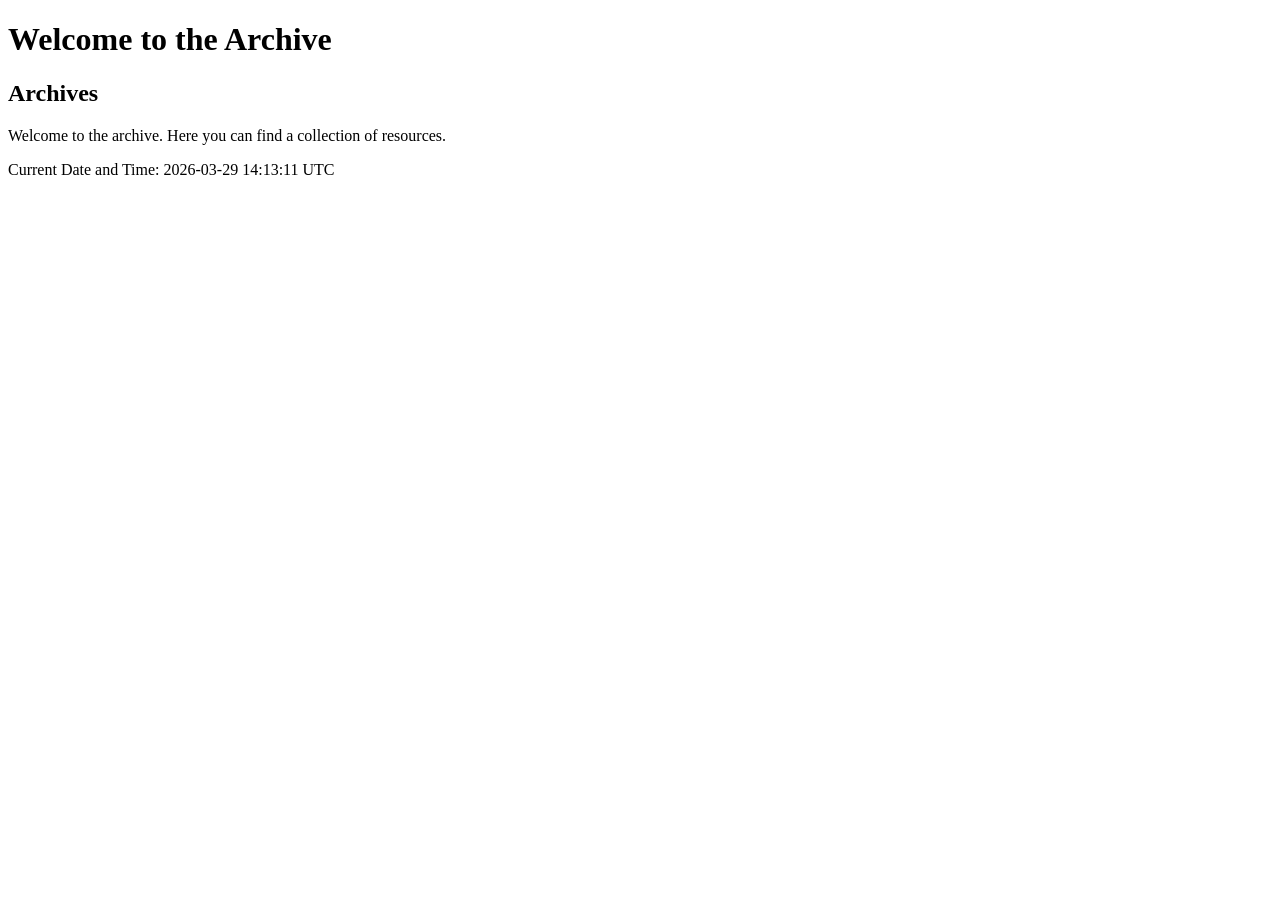
==== index.html @ a7b09ed4 "Create index.html for simple archive website" ====
<!DOCTYPE html>
<html lang="en">
<head>
    <meta charset="UTF-8">
    <meta name="viewport" content="width=device-width, initial-scale=1.0">
    <title>Archive Website</title>
</head>
<body>
    <header>
        <h1>Welcome to the Archive</h1>
    </header>
    <main>
        <section>
            <h2>Archives</h2>
            <p>Welcome to the archive. Here you can find a collection of resources.</p>
        </section>
    </main>
    <footer>
        <p>Current Date and Time: 2026-03-29 14:13:11 UTC</p>
    </footer>
</body>
</html>
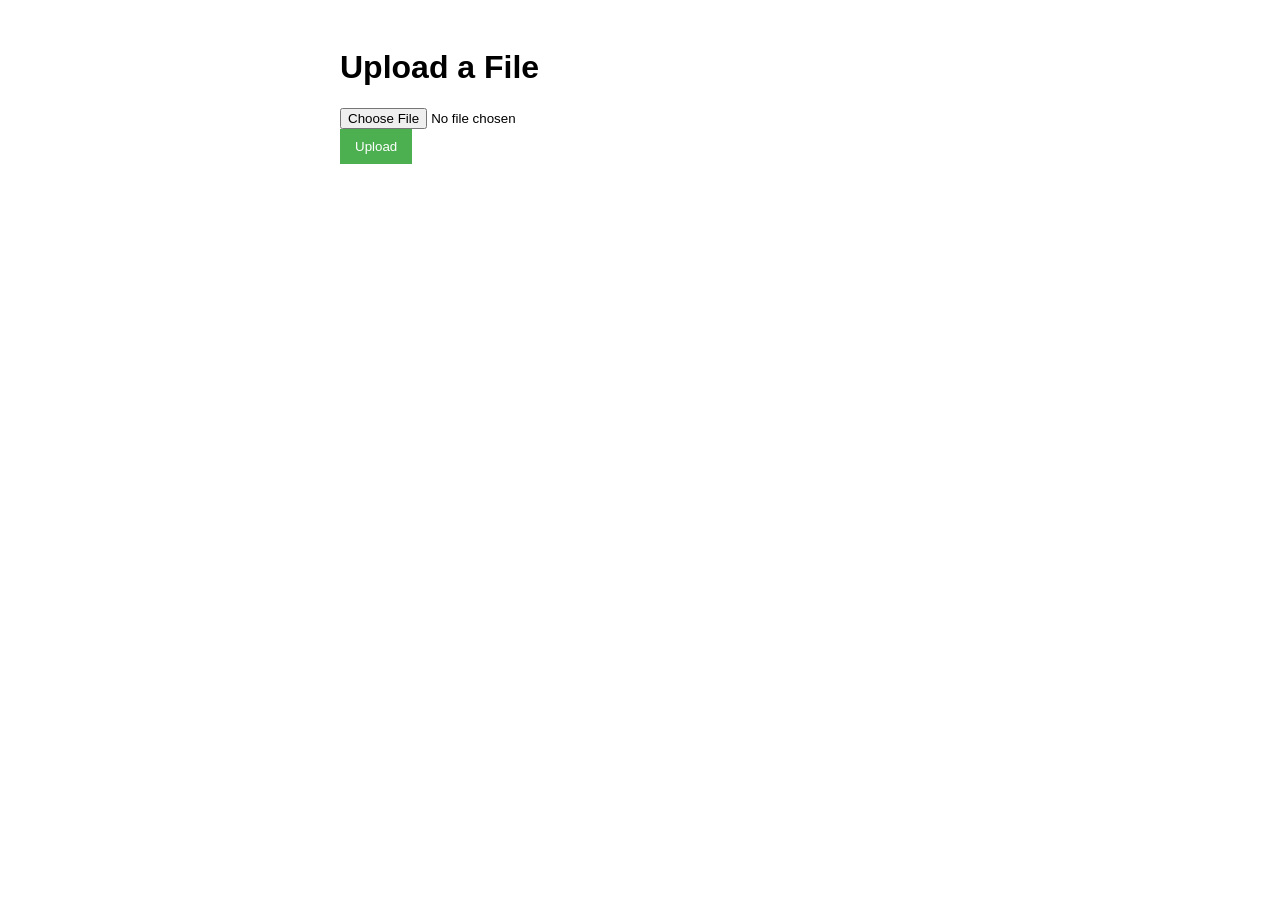
==== commit cbc53ffc: "Update index.html to add file upload functionality with local storage and styling" ====
--- a/index.html
+++ b/index.html
@@ -3,20 +3,35 @@
 <head>
     <meta charset="UTF-8">
     <meta name="viewport" content="width=device-width, initial-scale=1.0">
-    <title>Archive Website</title>
+    <title>File Upload</title>
+    <style>
+        body { font-family: Arial, sans-serif; }
+        .container { max-width: 600px; margin: auto; padding: 20px; }
+        input[type='file'] { width: 100%; }
+        .upload-btn { padding: 10px 15px; background-color: #4CAF50; color: white; border: none; }
+        .upload-btn:hover { background-color: #45a049; }
+    </style>
 </head>
 <body>
-    <header>
-        <h1>Welcome to the Archive</h1>
-    </header>
-    <main>
-        <section>
-            <h2>Archives</h2>
-            <p>Welcome to the archive. Here you can find a collection of resources.</p>
-        </section>
-    </main>
-    <footer>
-        <p>Current Date and Time: 2026-03-29 14:13:11 UTC</p>
-    </footer>
+    <div class="container">
+        <h1>Upload a File</h1>
+        <input type="file" id="fileInput" />
+        <button class="upload-btn" onclick="uploadFile()">Upload</button>
+        <div id="message"></div>
+    </div>
+
+    <script>
+        function uploadFile() {
+            const fileInput = document.getElementById('fileInput');
+            const messageDiv = document.getElementById('message');
+            if (fileInput.files.length === 0) {
+                messageDiv.textContent = 'Please select a file to upload.';
+                return;
+            }
+            const file = fileInput.files[0];
+            localStorage.setItem('uploadedFileName', file.name);
+            messageDiv.textContent = 'File uploaded: ' + file.name;
+        }
+    </script>
 </body>
-</html>+</html>
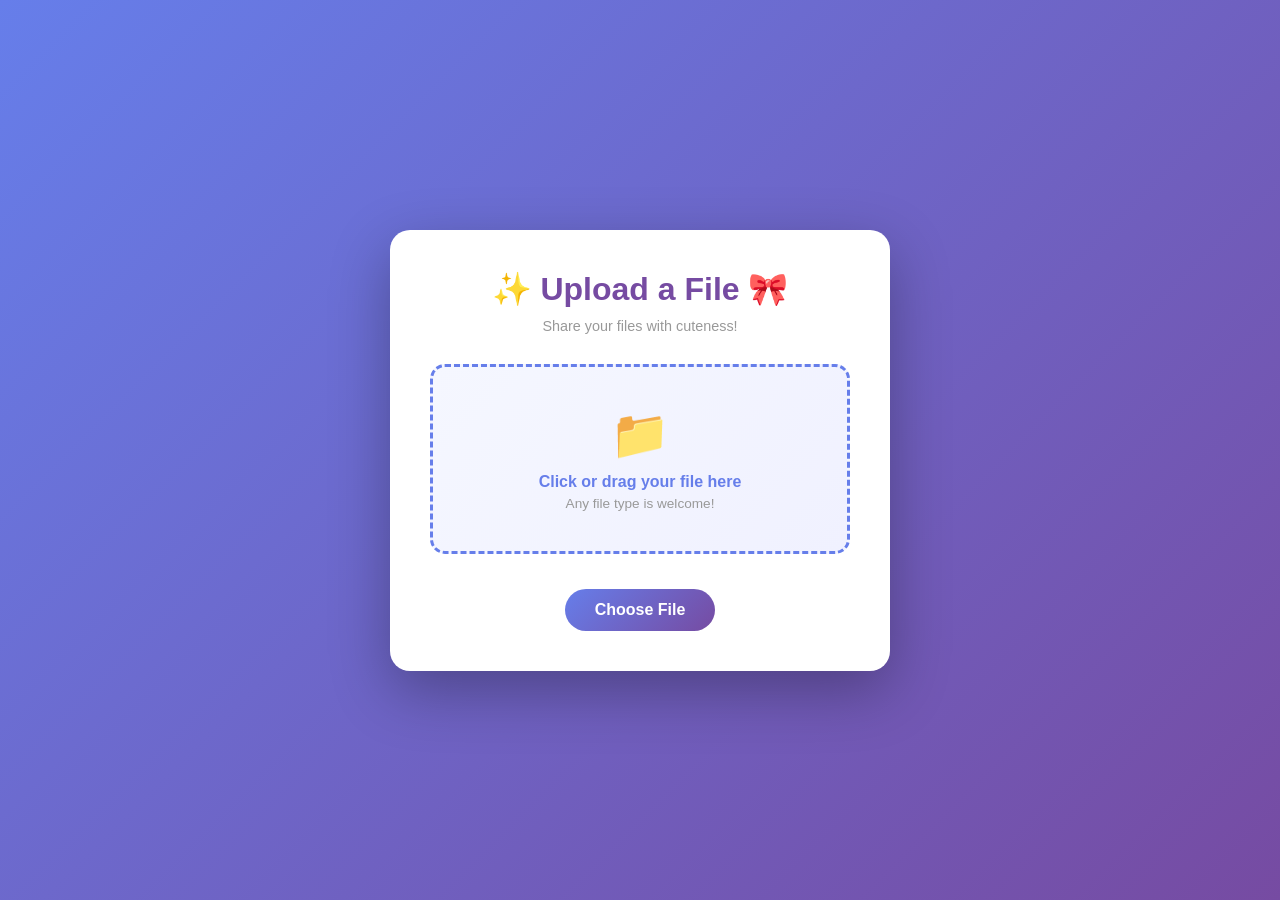
==== commit 5f9baea7: "Update index.html with new content" ====
--- a/index.html
+++ b/index.html
@@ -3,34 +3,202 @@
 <head>
     <meta charset="UTF-8">
     <meta name="viewport" content="width=device-width, initial-scale=1.0">
-    <title>File Upload</title>
+    <title>File Upload 🎀</title>
     <style>
-        body { font-family: Arial, sans-serif; }
-        .container { max-width: 600px; margin: auto; padding: 20px; }
-        input[type='file'] { width: 100%; }
-        .upload-btn { padding: 10px 15px; background-color: #4CAF50; color: white; border: none; }
-        .upload-btn:hover { background-color: #45a049; }
+        * {
+            margin: 0;
+            padding: 0;
+            box-sizing: border-box;
+        }
+        
+        body {
+            font-family: 'Segoe UI', Tahoma, Geneva, Verdana, sans-serif;
+            background: linear-gradient(135deg, #667eea 0%, #764ba2 100%);
+            min-height: 100vh;
+            display: flex;
+            justify-content: center;
+            align-items: center;
+            padding: 20px;
+        }
+        
+        .container {
+            background: white;
+            border-radius: 20px;
+            padding: 40px;
+            max-width: 500px;
+            width: 100%;
+            box-shadow: 0 20px 60px rgba(0, 0, 0, 0.3);
+            text-align: center;
+        }
+        
+        h1 {
+            color: #764ba2;
+            margin-bottom: 10px;
+            font-size: 2em;
+        }
+        
+        .subtitle {
+            color: #999;
+            font-size: 0.9em;
+            margin-bottom: 30px;
+        }
+        
+        .upload-area {
+            border: 3px dashed #667eea;
+            border-radius: 15px;
+            padding: 40px;
+            margin: 20px 0;
+            background: linear-gradient(135deg, #f5f7ff 0%, #f0f1ff 100%);
+            cursor: pointer;
+            transition: all 0.3s ease;
+            position: relative;
+        }
+        
+        .upload-area:hover {
+            border-color: #764ba2;
+            background: linear-gradient(135deg, #ede9ff 0%, #e8e4ff 100%);
+        }
+        
+        .upload-area.dragover {
+            border-color: #764ba2;
+            background: linear-gradient(135deg, #ddd0ff 0%, #d5c5ff 100%);
+        }
+        
+        .upload-icon {
+            font-size: 3em;
+            margin-bottom: 10px;
+        }
+        
+        .upload-text {
+            color: #667eea;
+            font-weight: 600;
+            margin-bottom: 5px;
+        }
+        
+        .upload-subtext {
+            color: #999;
+            font-size: 0.85em;
+        }
+        
+        input[type='file'] {
+            display: none;
+        }
+        
+        .upload-btn {
+            padding: 12px 30px;
+            background: linear-gradient(135deg, #667eea 0%, #764ba2 100%);
+            color: white;
+            border: none;
+            border-radius: 25px;
+            font-size: 1em;
+            font-weight: 600;
+            cursor: pointer;
+            transition: all 0.3s ease;
+            margin-top: 15px;
+        }
+        
+        .upload-btn:hover {
+            transform: translateY(-2px);
+            box-shadow: 0 10px 25px rgba(102, 126, 234, 0.4);
+        }
+        
+        .upload-btn:active {
+            transform: translateY(0);
+        }
+        
+        #message {
+            margin-top: 20px;
+            padding: 15px;
+            border-radius: 10px;
+            font-weight: 600;
+            min-height: 20px;
+            display: none;
+        }
+        
+        .message-success {
+            background: linear-gradient(135deg, #d4edda 0%, #c3e6cb 100%);
+            color: #155724;
+            border: 2px solid #28a745;
+            display: block !important;
+        }
+        
+        .message-error {
+            background: linear-gradient(135deg, #f8d7da 0%, #f5c6cb 100%);
+            color: #721c24;
+            border: 2px solid #f5c6cb;
+            display: block !important;
+        }
+        
+        .file-name {
+            color: #667eea;
+            font-weight: 700;
+        }
     </style>
 </head>
 <body>
     <div class="container">
-        <h1>Upload a File</h1>
+        <h1>✨ Upload a File 🎀</h1>
+        <p class="subtitle">Share your files with cuteness!</p>
+        
+        <div class="upload-area" id="uploadArea">
+            <div class="upload-icon">📁</div>
+            <div class="upload-text">Click or drag your file here</div>
+            <div class="upload-subtext">Any file type is welcome!</div>
+        </div>
+        
         <input type="file" id="fileInput" />
-        <button class="upload-btn" onclick="uploadFile()">Upload</button>
+        <button class="upload-btn" onclick="triggerFileInput()">Choose File</button>
         <div id="message"></div>
     </div>
 
     <script>
-        function uploadFile() {
-            const fileInput = document.getElementById('fileInput');
-            const messageDiv = document.getElementById('message');
+        const uploadArea = document.getElementById('uploadArea');
+        const fileInput = document.getElementById('fileInput');
+        const messageDiv = document.getElementById('message');
+        
+        // Trigger file input when clicking upload area
+        uploadArea.addEventListener('click', triggerFileInput);
+        
+        function triggerFileInput() {
+            fileInput.click();
+        }
+        
+        // Handle file selection
+        fileInput.addEventListener('change', handleFileSelect);
+        
+        // Drag and drop functionality
+        uploadArea.addEventListener('dragover', (e) => {
+            e.preventDefault();
+            uploadArea.classList.add('dragover');
+        });
+        
+        uploadArea.addEventListener('dragleave', () => {
+            uploadArea.classList.remove('dragover');
+        });
+        
+        uploadArea.addEventListener('drop', (e) => {
+            e.preventDefault();
+            uploadArea.classList.remove('dragover');
+            const files = e.dataTransfer.files;
+            if (files.length > 0) {
+                fileInput.files = files;
+                handleFileSelect();
+            }
+        });
+        
+        function handleFileSelect() {
             if (fileInput.files.length === 0) {
-                messageDiv.textContent = 'Please select a file to upload.';
+                showMessage('Please select a file to upload.', 'error');
                 return;
             }
             const file = fileInput.files[0];
             localStorage.setItem('uploadedFileName', file.name);
-            messageDiv.textContent = 'File uploaded: ' + file.name;
+            showMessage('✨ File uploaded: <span class="file-name">' + file.name + '</span> 🎉', 'success');
+        }
+        
+        function showMessage(text, type) {
+            messageDiv.innerHTML = text;
+            messageDiv.className = 'message-' + type;
         }
     </script>
 </body>
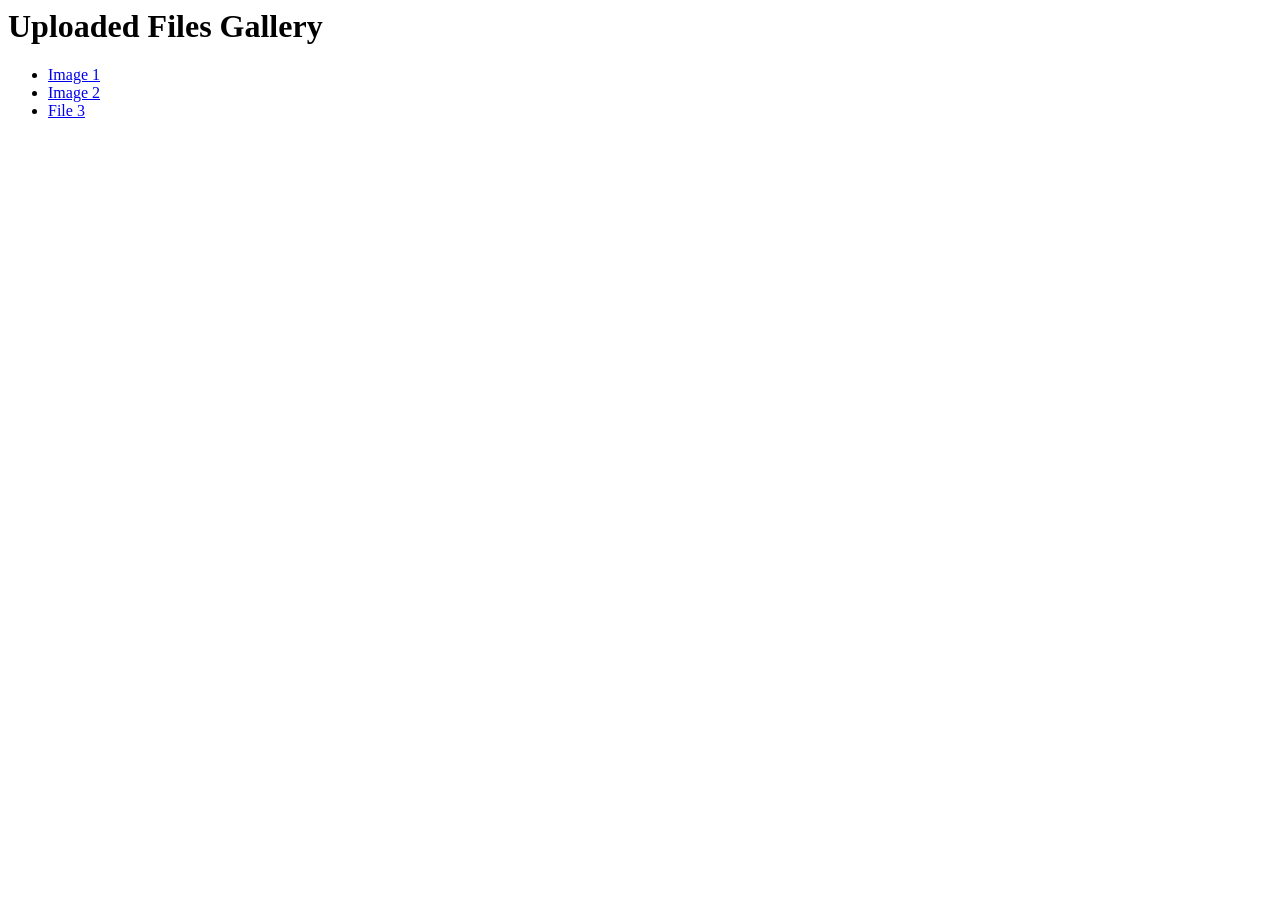
==== commit 0855c6ca: "Updated index.html to display uploaded files in a gallery" ====
--- a/index.html
+++ b/index.html
@@ -1,205 +1,16 @@
-<!DOCTYPE html>
-<html lang="en">
+<html>
 <head>
-    <meta charset="UTF-8">
-    <meta name="viewport" content="width=device-width, initial-scale=1.0">
-    <title>File Upload 🎀</title>
-    <style>
-        * {
-            margin: 0;
-            padding: 0;
-            box-sizing: border-box;
-        }
-        
-        body {
-            font-family: 'Segoe UI', Tahoma, Geneva, Verdana, sans-serif;
-            background: linear-gradient(135deg, #667eea 0%, #764ba2 100%);
-            min-height: 100vh;
-            display: flex;
-            justify-content: center;
-            align-items: center;
-            padding: 20px;
-        }
-        
-        .container {
-            background: white;
-            border-radius: 20px;
-            padding: 40px;
-            max-width: 500px;
-            width: 100%;
-            box-shadow: 0 20px 60px rgba(0, 0, 0, 0.3);
-            text-align: center;
-        }
-        
-        h1 {
-            color: #764ba2;
-            margin-bottom: 10px;
-            font-size: 2em;
-        }
-        
-        .subtitle {
-            color: #999;
-            font-size: 0.9em;
-            margin-bottom: 30px;
-        }
-        
-        .upload-area {
-            border: 3px dashed #667eea;
-            border-radius: 15px;
-            padding: 40px;
-            margin: 20px 0;
-            background: linear-gradient(135deg, #f5f7ff 0%, #f0f1ff 100%);
-            cursor: pointer;
-            transition: all 0.3s ease;
-            position: relative;
-        }
-        
-        .upload-area:hover {
-            border-color: #764ba2;
-            background: linear-gradient(135deg, #ede9ff 0%, #e8e4ff 100%);
-        }
-        
-        .upload-area.dragover {
-            border-color: #764ba2;
-            background: linear-gradient(135deg, #ddd0ff 0%, #d5c5ff 100%);
-        }
-        
-        .upload-icon {
-            font-size: 3em;
-            margin-bottom: 10px;
-        }
-        
-        .upload-text {
-            color: #667eea;
-            font-weight: 600;
-            margin-bottom: 5px;
-        }
-        
-        .upload-subtext {
-            color: #999;
-            font-size: 0.85em;
-        }
-        
-        input[type='file'] {
-            display: none;
-        }
-        
-        .upload-btn {
-            padding: 12px 30px;
-            background: linear-gradient(135deg, #667eea 0%, #764ba2 100%);
-            color: white;
-            border: none;
-            border-radius: 25px;
-            font-size: 1em;
-            font-weight: 600;
-            cursor: pointer;
-            transition: all 0.3s ease;
-            margin-top: 15px;
-        }
-        
-        .upload-btn:hover {
-            transform: translateY(-2px);
-            box-shadow: 0 10px 25px rgba(102, 126, 234, 0.4);
-        }
-        
-        .upload-btn:active {
-            transform: translateY(0);
-        }
-        
-        #message {
-            margin-top: 20px;
-            padding: 15px;
-            border-radius: 10px;
-            font-weight: 600;
-            min-height: 20px;
-            display: none;
-        }
-        
-        .message-success {
-            background: linear-gradient(135deg, #d4edda 0%, #c3e6cb 100%);
-            color: #155724;
-            border: 2px solid #28a745;
-            display: block !important;
-        }
-        
-        .message-error {
-            background: linear-gradient(135deg, #f8d7da 0%, #f5c6cb 100%);
-            color: #721c24;
-            border: 2px solid #f5c6cb;
-            display: block !important;
-        }
-        
-        .file-name {
-            color: #667eea;
-            font-weight: 700;
-        }
-    </style>
+    <title>File Gallery</title>
 </head>
 <body>
-    <div class="container">
-        <h1>✨ Upload a File 🎀</h1>
-        <p class="subtitle">Share your files with cuteness!</p>
-        
-        <div class="upload-area" id="uploadArea">
-            <div class="upload-icon">📁</div>
-            <div class="upload-text">Click or drag your file here</div>
-            <div class="upload-subtext">Any file type is welcome!</div>
-        </div>
-        
-        <input type="file" id="fileInput" />
-        <button class="upload-btn" onclick="triggerFileInput()">Choose File</button>
-        <div id="message"></div>
+    <h1>Uploaded Files Gallery</h1>
+    <div class="gallery">
+        <ul>
+            <li><a href="path/to/image1.jpg">Image 1</a></li>
+            <li><a href="path/to/image2.jpg">Image 2</a></li>
+            <li><a href="path/to/file3.pdf">File 3</a></li>
+            <!-- Add more files as necessary -->
+        </ul>
     </div>
-
-    <script>
-        const uploadArea = document.getElementById('uploadArea');
-        const fileInput = document.getElementById('fileInput');
-        const messageDiv = document.getElementById('message');
-        
-        // Trigger file input when clicking upload area
-        uploadArea.addEventListener('click', triggerFileInput);
-        
-        function triggerFileInput() {
-            fileInput.click();
-        }
-        
-        // Handle file selection
-        fileInput.addEventListener('change', handleFileSelect);
-        
-        // Drag and drop functionality
-        uploadArea.addEventListener('dragover', (e) => {
-            e.preventDefault();
-            uploadArea.classList.add('dragover');
-        });
-        
-        uploadArea.addEventListener('dragleave', () => {
-            uploadArea.classList.remove('dragover');
-        });
-        
-        uploadArea.addEventListener('drop', (e) => {
-            e.preventDefault();
-            uploadArea.classList.remove('dragover');
-            const files = e.dataTransfer.files;
-            if (files.length > 0) {
-                fileInput.files = files;
-                handleFileSelect();
-            }
-        });
-        
-        function handleFileSelect() {
-            if (fileInput.files.length === 0) {
-                showMessage('Please select a file to upload.', 'error');
-                return;
-            }
-            const file = fileInput.files[0];
-            localStorage.setItem('uploadedFileName', file.name);
-            showMessage('✨ File uploaded: <span class="file-name">' + file.name + '</span> 🎉', 'success');
-        }
-        
-        function showMessage(text, type) {
-            messageDiv.innerHTML = text;
-            messageDiv.className = 'message-' + type;
-        }
-    </script>
 </body>
 </html>
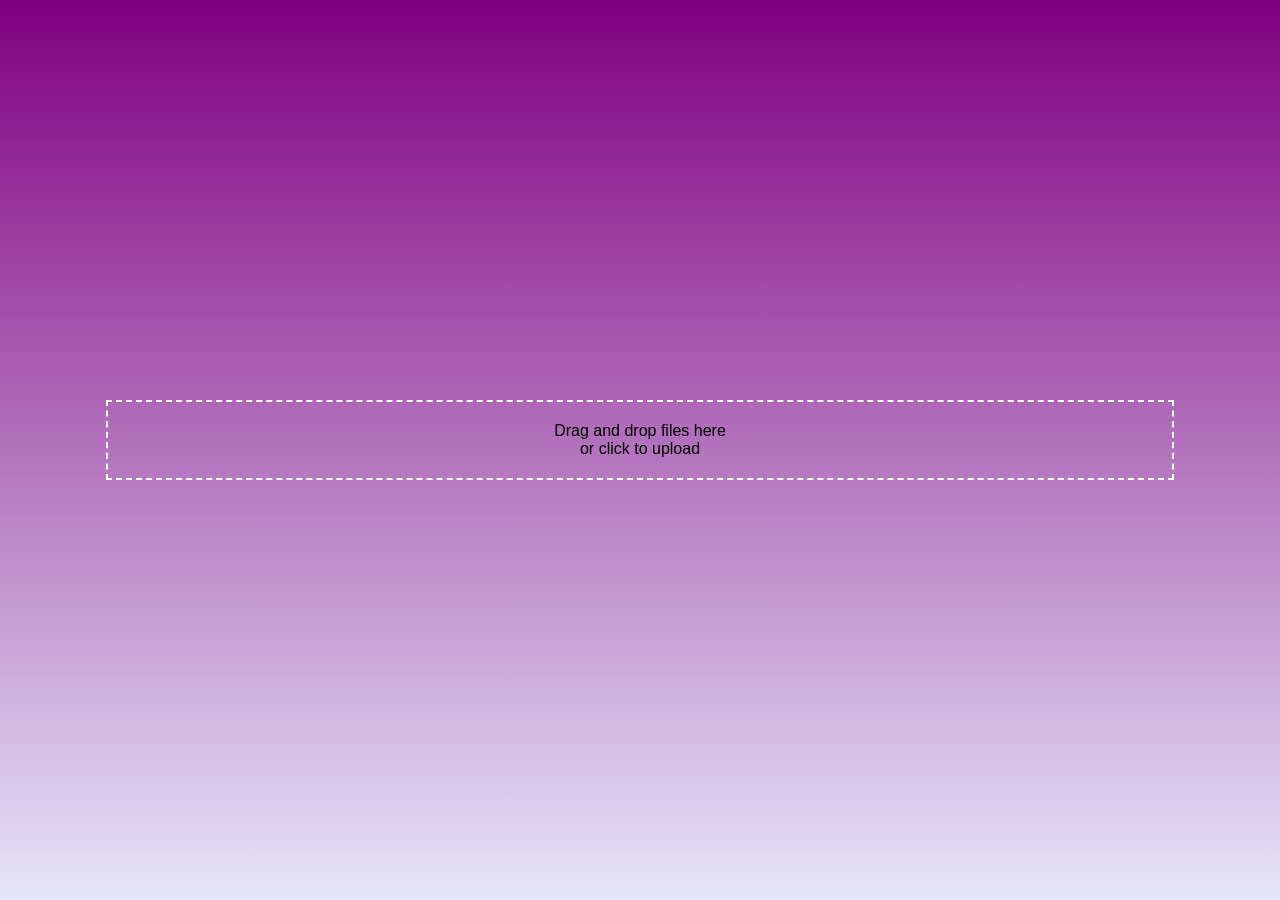
==== commit f00ed1ae: "Update index.html with complete HTML file including styling, upload area, and gallery" ====
--- a/index.html
+++ b/index.html
@@ -1,16 +1,152 @@
-<html>
+<!DOCTYPE html>
+<html lang="en">
 <head>
-    <title>File Gallery</title>
+    <meta charset="UTF-8">
+    <meta name="viewport" content="width=device-width, initial-scale=1.0">
+    <title>File Upload</title>
+    <style>
+        body {
+            margin: 0;
+            padding: 0;
+            font-family: Arial, sans-serif;
+            background: linear-gradient(to bottom, #800080, #e6e6fa);
+            display: flex;
+            flex-direction: column;
+            align-items: center;
+            justify-content: center;
+            height: 100vh;
+        }
+        #upload-area {
+            border: 2px dashed #fff;
+            padding: 20px;
+            text-align: center;
+            width: 80%;
+            margin-bottom: 20px;
+            cursor: pointer;
+        }
+        #file-gallery {
+            display: flex;
+            flex-wrap: wrap;
+            justify-content: center;
+            gap: 10px;
+            width: 80%;
+        }
+        .file-item {
+            background: white;
+            padding: 10px;
+            border-radius: 5px;
+            box-shadow: 0 0 10px rgba(0,0,0,0.1);
+            display: flex;
+            align-items: center;
+            justify-content: space-between;
+            width: calc(30% - 10px);
+        }
+        .file-info {
+            display: flex;
+            align-items: center;
+        }
+        .file-info img {
+            width: 40px;
+            height: 40px;
+            margin-right: 10px;
+        }
+        .delete-btn {
+            background: red;
+            color: white;
+            border: none;
+            border-radius: 5px;
+            padding: 5px 10px;
+            cursor: pointer;
+        }
+    </style>
 </head>
 <body>
-    <h1>Uploaded Files Gallery</h1>
-    <div class="gallery">
-        <ul>
-            <li><a href="path/to/image1.jpg">Image 1</a></li>
-            <li><a href="path/to/image2.jpg">Image 2</a></li>
-            <li><a href="path/to/file3.pdf">File 3</a></li>
-            <!-- Add more files as necessary -->
-        </ul>
-    </div>
+    <div id="upload-area">Drag and drop files here<br>or click to upload</div>
+    <div id="file-gallery"></div>
+    <script>
+        const uploadArea = document.getElementById('upload-area');
+        const fileGallery = document.getElementById('file-gallery');
+
+        // Load existing files from localStorage
+        const loadFiles = () => {
+            const files = JSON.parse(localStorage.getItem('files')) || [];
+            files.forEach(file => addFileToGallery(file));
+        };
+
+        // Add a file to the gallery
+        const addFileToGallery = (file) => {
+            const fileItem = document.createElement('div');
+            fileItem.classList.add('file-item');
+            fileItem.innerHTML = `<div class='file-info'><img src='${file.isImage ? file.url : 'file-icon.png'}' alt='${file.name}' />${file.name} (${file.size} bytes)</div><button class='delete-btn'>Delete</button>`;
+            fileItem.querySelector('.delete-btn').onclick = () => deleteFile(file.name);
+            fileGallery.appendChild(fileItem);
+        };
+
+        // Handle file drop
+        uploadArea.addEventListener('dragover', (e) => {
+            e.preventDefault();
+            uploadArea.classList.add('active');
+        });
+
+        uploadArea.addEventListener('dragleave', () => {
+            uploadArea.classList.remove('active');
+        });
+
+        uploadArea.addEventListener('drop', (e) => {
+            e.preventDefault();
+            const files = e.dataTransfer.files;
+            for (const file of files) {
+                handleFile(file);
+            }
+        });
+
+        // Handle file selection
+        uploadArea.addEventListener('click', () => {
+            const input = document.createElement('input');
+            input.type = 'file';
+            input.multiple = true;
+            input.onchange = (e) => {
+                const files = e.target.files;
+                for (const file of files) {
+                    handleFile(file);
+                }
+            };
+            input.click();
+        });
+
+        // Process each file
+        const handleFile = (file) => {
+            const reader = new FileReader();
+            reader.onload = (event) => {
+                const fileData = {
+                    name: file.name,
+                    size: file.size,
+                    isImage: file.type.startsWith('image/'),
+                    url: event.target.result
+                };
+                addFileToGallery(fileData);
+                saveFileToStorage(fileData);
+            };
+            reader.readAsDataURL(file);
+        };
+
+        // Save file to localStorage
+        const saveFileToStorage = (file) => {
+            const files = JSON.parse(localStorage.getItem('files')) || [];
+            files.push(file);
+            localStorage.setItem('files', JSON.stringify(files));
+        };
+
+        // Delete file
+        const deleteFile = (fileName) => {
+            const files = JSON.parse(localStorage.getItem('files')) || [];
+            const updatedFiles = files.filter(file => file.name !== fileName);
+            localStorage.setItem('files', JSON.stringify(updatedFiles));
+            fileGallery.innerHTML = '';
+            loadFiles();
+        };
+
+        loadFiles();
+    </script>
 </body>
-</html>
+</html>
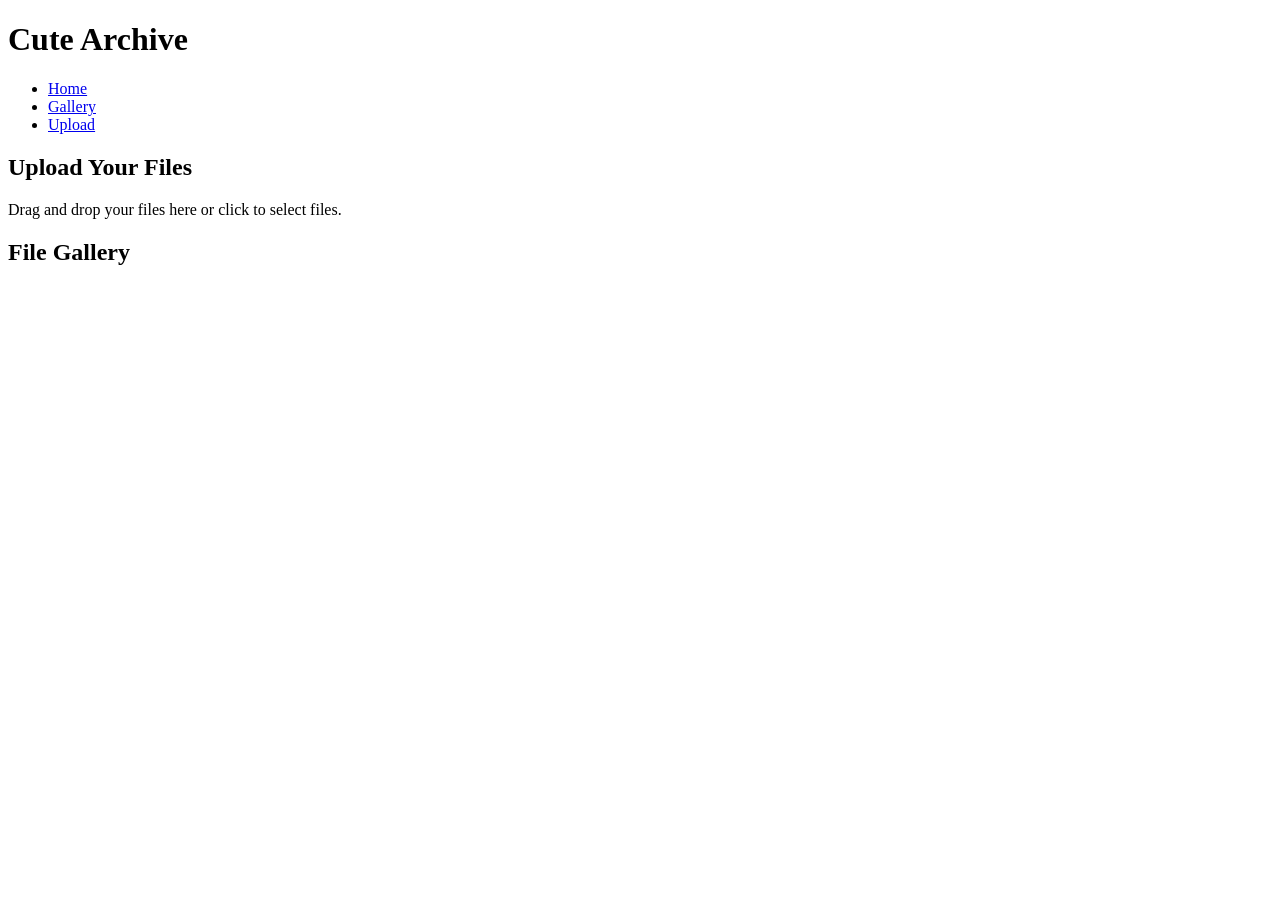
==== commit a32540c3: "Update index.html to integrate cute design and file upload functionality" ====
--- a/index.html
+++ b/index.html
@@ -3,150 +3,101 @@
 <head>
     <meta charset="UTF-8">
     <meta name="viewport" content="width=device-width, initial-scale=1.0">
-    <title>File Upload</title>
-    <style>
-        body {
-            margin: 0;
-            padding: 0;
-            font-family: Arial, sans-serif;
-            background: linear-gradient(to bottom, #800080, #e6e6fa);
-            display: flex;
-            flex-direction: column;
-            align-items: center;
-            justify-content: center;
-            height: 100vh;
-        }
-        #upload-area {
-            border: 2px dashed #fff;
-            padding: 20px;
-            text-align: center;
-            width: 80%;
-            margin-bottom: 20px;
-            cursor: pointer;
-        }
-        #file-gallery {
-            display: flex;
-            flex-wrap: wrap;
-            justify-content: center;
-            gap: 10px;
-            width: 80%;
-        }
-        .file-item {
-            background: white;
-            padding: 10px;
-            border-radius: 5px;
-            box-shadow: 0 0 10px rgba(0,0,0,0.1);
-            display: flex;
-            align-items: center;
-            justify-content: space-between;
-            width: calc(30% - 10px);
-        }
-        .file-info {
-            display: flex;
-            align-items: center;
-        }
-        .file-info img {
-            width: 40px;
-            height: 40px;
-            margin-right: 10px;
-        }
-        .delete-btn {
-            background: red;
-            color: white;
-            border: none;
-            border-radius: 5px;
-            padding: 5px 10px;
-            cursor: pointer;
-        }
-    </style>
+    <title>Cute Archive</title>
+    <link rel="stylesheet" href="styles.css">
 </head>
 <body>
-    <div id="upload-area">Drag and drop files here<br>or click to upload</div>
-    <div id="file-gallery"></div>
+    <header>
+        <h1 class="brand">Cute Archive</h1>
+        <nav>
+            <ul>
+                <li><a href="#">Home</a></li>
+                <li><a href="#">Gallery</a></li>
+                <li><a href="#">Upload</a></li>
+            </ul>
+        </nav>
+    </header>
+    <main>
+        <section class="upload-section">
+            <h2>Upload Your Files</h2>
+            <div class="upload-area" id="upload-area">
+                <p>Drag and drop your files here or click to select files.</p>
+            </div>
+            <input type="file" id="file-input" multiple style="display:none;">
+        </section>
+        <section class="gallery">
+            <h2>File Gallery</h2>
+            <div class="gallery-grid" id="gallery-grid">
+                <!-- Dynamically added file cards will appear here -->
+            </div>
+        </section>
+    </main>
     <script>
         const uploadArea = document.getElementById('upload-area');
-        const fileGallery = document.getElementById('file-gallery');
+        const fileInput = document.getElementById('file-input');
+        const galleryGrid = document.getElementById('gallery-grid');
 
-        // Load existing files from localStorage
+        // Load files from localStorage
         const loadFiles = () => {
             const files = JSON.parse(localStorage.getItem('files')) || [];
             files.forEach(file => addFileToGallery(file));
         };
 
-        // Add a file to the gallery
-        const addFileToGallery = (file) => {
-            const fileItem = document.createElement('div');
-            fileItem.classList.add('file-item');
-            fileItem.innerHTML = `<div class='file-info'><img src='${file.isImage ? file.url : 'file-icon.png'}' alt='${file.name}' />${file.name} (${file.size} bytes)</div><button class='delete-btn'>Delete</button>`;
-            fileItem.querySelector('.delete-btn').onclick = () => deleteFile(file.name);
-            fileGallery.appendChild(fileItem);
+        // Add selected or dropped files to the gallery
+        const addFileToGallery = file => {
+            const card = document.createElement('div');
+            card.classList.add('file-card');
+            card.innerHTML = `<p>${file.name}</p><button onclick="deleteFile('${file.name}')">Delete</button>`;
+            galleryGrid.appendChild(card);
         };
 
-        // Handle file drop
-        uploadArea.addEventListener('dragover', (e) => {
-            e.preventDefault();
-            uploadArea.classList.add('active');
+        // Handle drag and drop
+        uploadArea.addEventListener('dragover', event => {
+            event.preventDefault();
+            uploadArea.classList.add('highlight');
         });
 
         uploadArea.addEventListener('dragleave', () => {
-            uploadArea.classList.remove('active');
+            uploadArea.classList.remove('highlight');
         });
 
-        uploadArea.addEventListener('drop', (e) => {
-            e.preventDefault();
-            const files = e.dataTransfer.files;
-            for (const file of files) {
-                handleFile(file);
-            }
+        uploadArea.addEventListener('drop', event => {
+            event.preventDefault();
+            uploadArea.classList.remove('highlight');
+            const files = event.dataTransfer.files;
+            handleFiles(files);
         });
 
         // Handle file selection
-        uploadArea.addEventListener('click', () => {
-            const input = document.createElement('input');
-            input.type = 'file';
-            input.multiple = true;
-            input.onchange = (e) => {
-                const files = e.target.files;
-                for (const file of files) {
-                    handleFile(file);
-                }
-            };
-            input.click();
-        });
+        uploadArea.addEventListener('click', () => fileInput.click());
+        fileInput.addEventListener('change', event => handleFiles(event.target.files));
 
-        // Process each file
-        const handleFile = (file) => {
-            const reader = new FileReader();
-            reader.onload = (event) => {
-                const fileData = {
-                    name: file.name,
-                    size: file.size,
-                    isImage: file.type.startsWith('image/'),
-                    url: event.target.result
-                };
-                addFileToGallery(fileData);
-                saveFileToStorage(fileData);
-            };
-            reader.readAsDataURL(file);
+        // Handle files and add to gallery
+        const handleFiles = files => {
+            const fileArray = Array.from(files);
+            fileArray.forEach(file => {
+                addFileToGallery(file);
+                saveFileToLocalStorage(file);
+            });
         };
 
-        // Save file to localStorage
-        const saveFileToStorage = (file) => {
+        // Save files to localStorage
+        const saveFileToLocalStorage = file => {
             const files = JSON.parse(localStorage.getItem('files')) || [];
             files.push(file);
             localStorage.setItem('files', JSON.stringify(files));
         };
 
-        // Delete file
-        const deleteFile = (fileName) => {
+        // Delete file from gallery and localStorage
+        const deleteFile = fileName => {
             const files = JSON.parse(localStorage.getItem('files')) || [];
             const updatedFiles = files.filter(file => file.name !== fileName);
             localStorage.setItem('files', JSON.stringify(updatedFiles));
-            fileGallery.innerHTML = '';
-            loadFiles();
+            loadFiles(); // Refresh gallery
         };
 
+        // Initial load of files
         loadFiles();
     </script>
 </body>
-</html>+</html>
